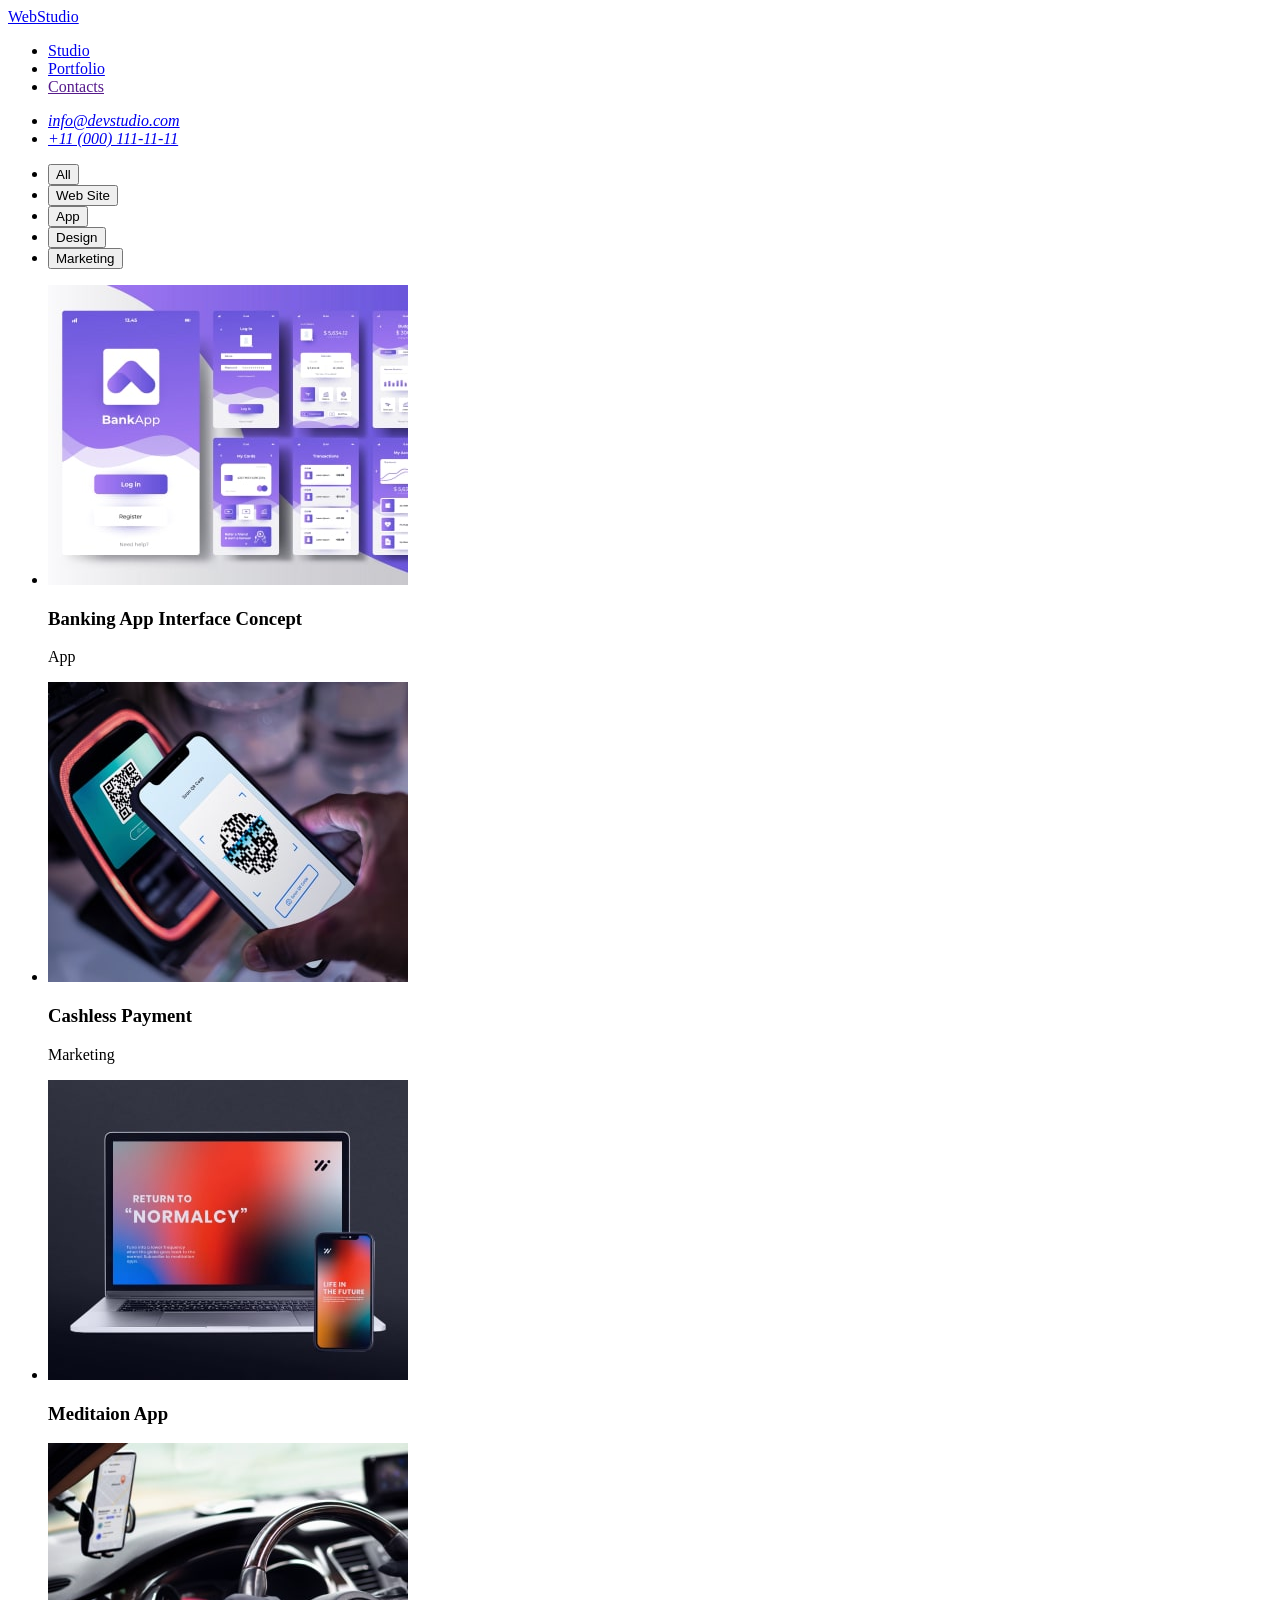
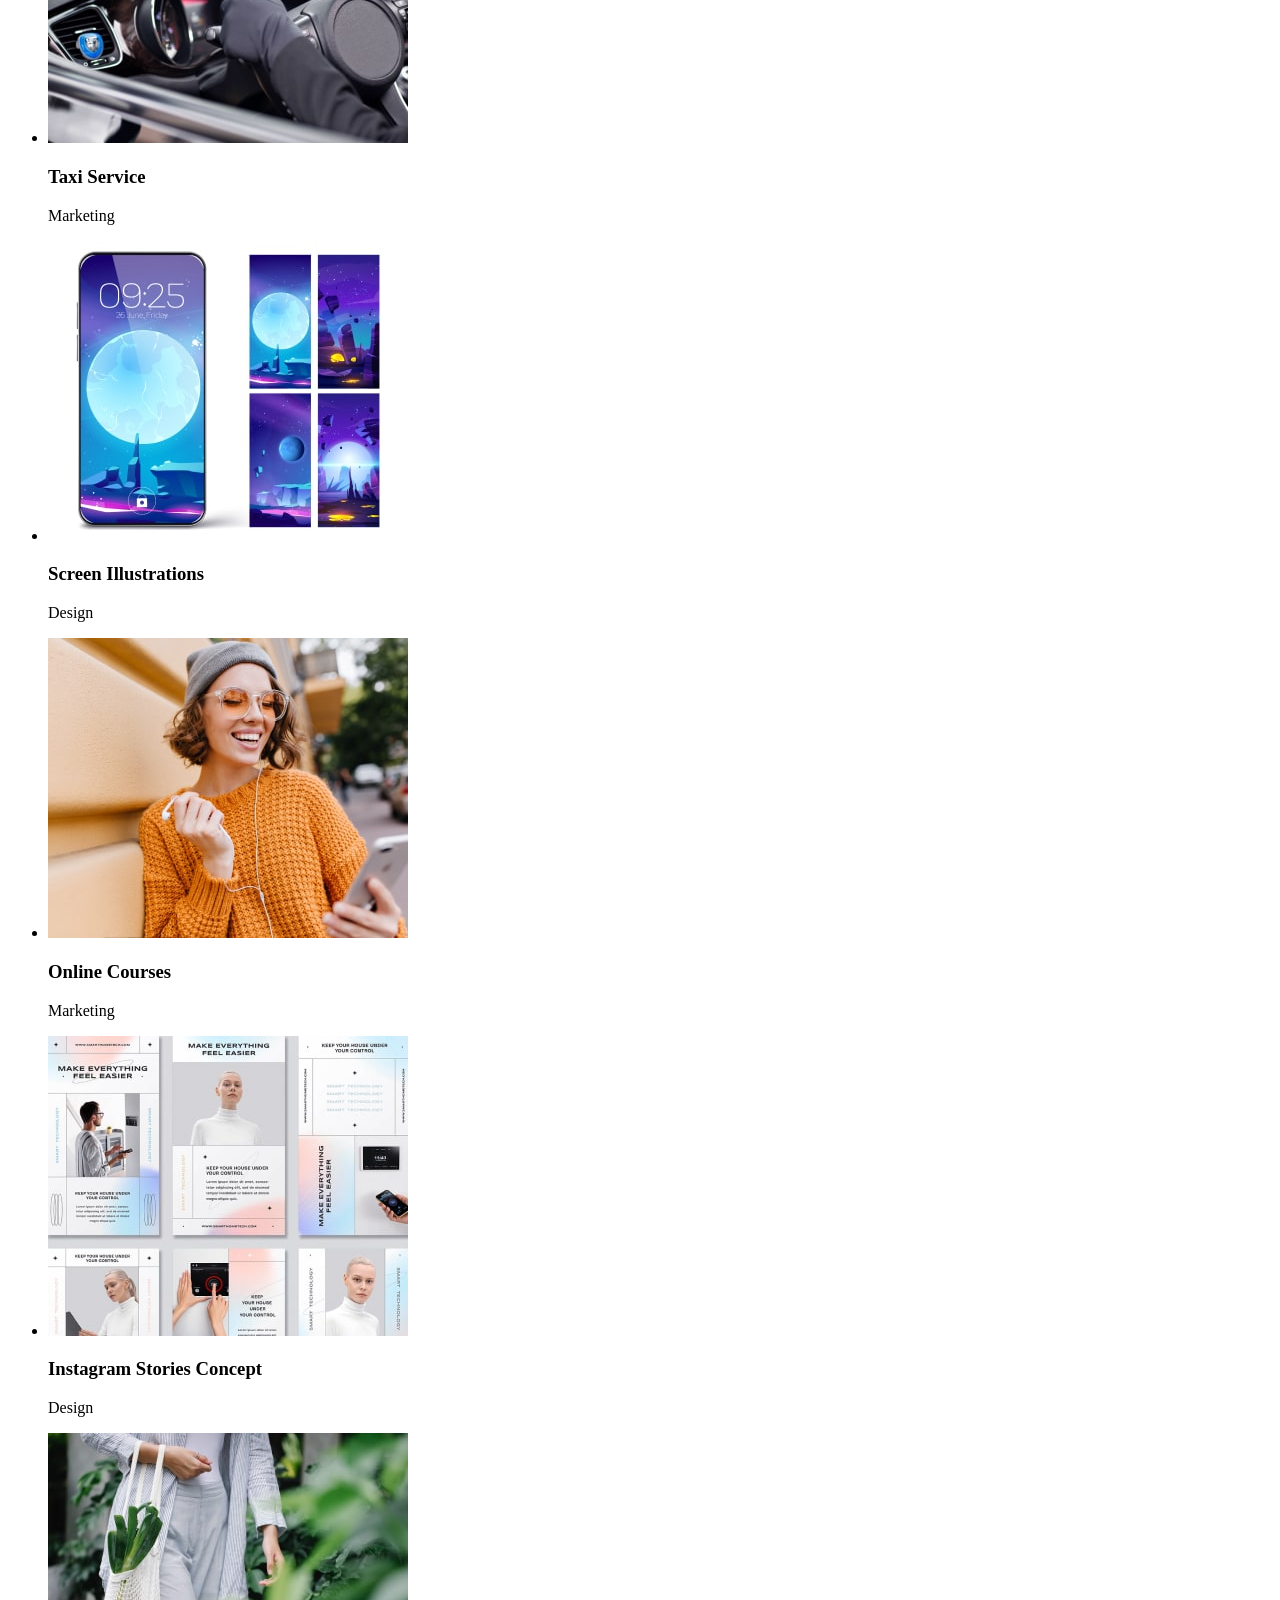
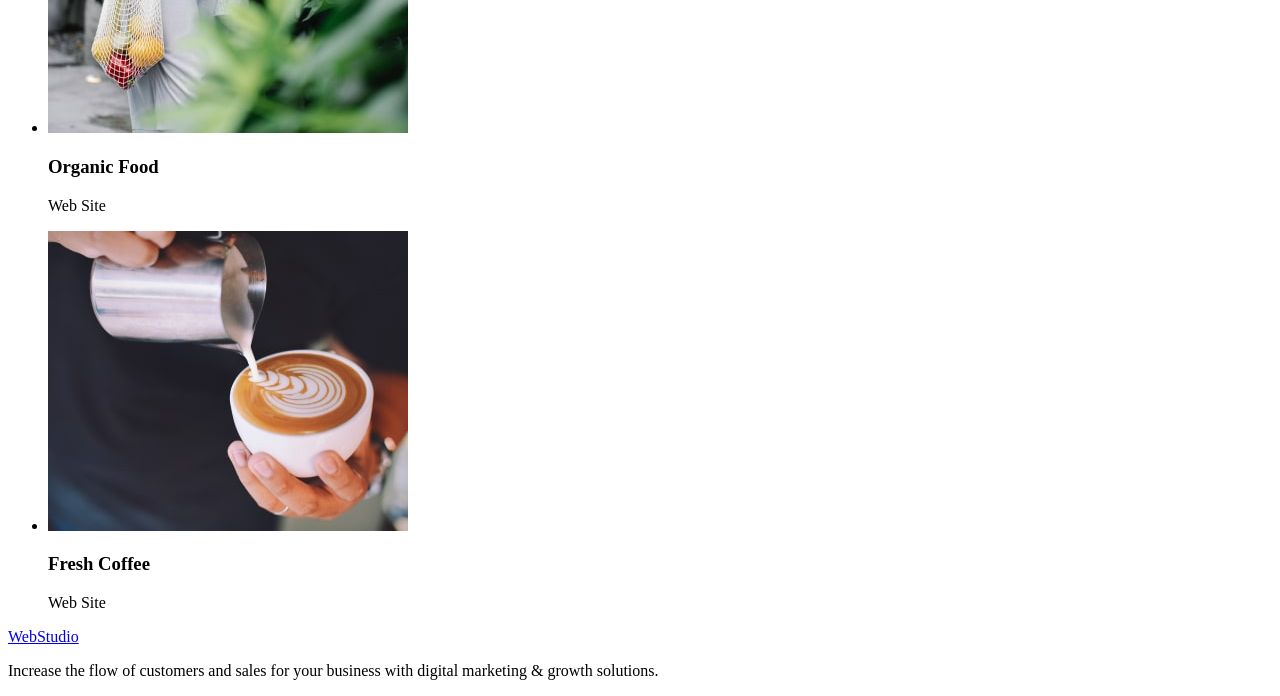
==== portfolio.html @ 50f244b7 "Add Portfolio page" ====
<!DOCTYPE html>
<html lang="en">

<head>
  <meta charset="UTF-8">
  <meta http-equiv="X-UA-Compatible" content="IE=edge">
  <meta name="viewport" content="width=device-width, initial-scale=1.0">
  <title>Portfolio</title>
</head>

<body>
  <header>
    <nav>
      <a href="./index.html">WebStudio</a>
      <ul>
        <li><a href="./index.html" target="_self" rel="noopener noreferrer">Studio</a></li>
        <li><a href="./portfolio.html" target="_self" rel="noopener noreferrer">Portfolio</a></li>
        <li><a href="" target="_self" rel="noopener noreferrer">Contacts</a></li>
      </ul>
    </nav>
    <address>
      <ul>
        <li><a href="mailto:info@devstudio.com">info@devstudio.com</a></li>
        <li><a href="tel:+110001111111">+11 (000) 111-11-11</a></li>
      </ul>
    </address>
  </header>
  <main>
    <section>
      <h1 hidden>Portfolio</h1>
      <ul>
        <li><button type="button">All</button></li>
        <li><button type="button">Web Site</button></li>
        <li><button type="button">App</button></li>
        <li><button type="button">Design</button></li>
        <li><button type="button">Marketing</button></li>
      </ul>
    </section>
    <section>
      <ul>
        <li>
          <img src="./images/Bank_App-min.jpg" alt="Bank_App">
          <h3>Banking App Interface Concept</h3>
          <p>App</p>
        </li>
        <li>
          <img src="./images/QR_code-min.jpg" alt="QR_code">
          <h3>Cashless Payment</h3>
          <p>Marketing</p>
        </li>
        <li>
          <img src="./images/Normalcy-min.jpg" alt="Normalcy">
          <h3>Meditaion App</h3>
          <p></p>
        </li>
        <li>
          <img src="./images/Car-min.jpg" alt="Car">
          <h3>Taxi Service</h3>
          <p>Marketing</p>
        </li>
        <li>
          <img src="./images/img-min.jpg" alt="Illustrations">
          <h3>Screen Illustrations</h3>
          <p>Design</p>
        </li>
        <li>
          <img src="./images/girl_mini.jpg" alt="Girl">
          <h3>Online Courses</h3>
          <p>Marketing</p>
        </li>
        <li>
          <img src="./images/Page-min.jpg" alt="Page">
          <h3>Instagram Stories Concept</h3>
          <p>Design</p>
        </li>
        <li>
          <img src="./images/Frut-min.jpg" alt="Food">
          <h3>Organic Food</h3>
          <p>Web Site</p>
        </li>
        <li>
          <img src="./images/Cof-min.jpg" alt="Coffee">
          <h3>Fresh Coffee</h3>
          <p>Web Site</p>
        </li>
      </ul>
    </section>
  </main>
  <footer>
    <a href="./index.html">WebStudio</a>
    <p>Increase the flow of customers and sales for your business with digital marketing & growth solutions.</p>
  </footer>

</body>

</html>
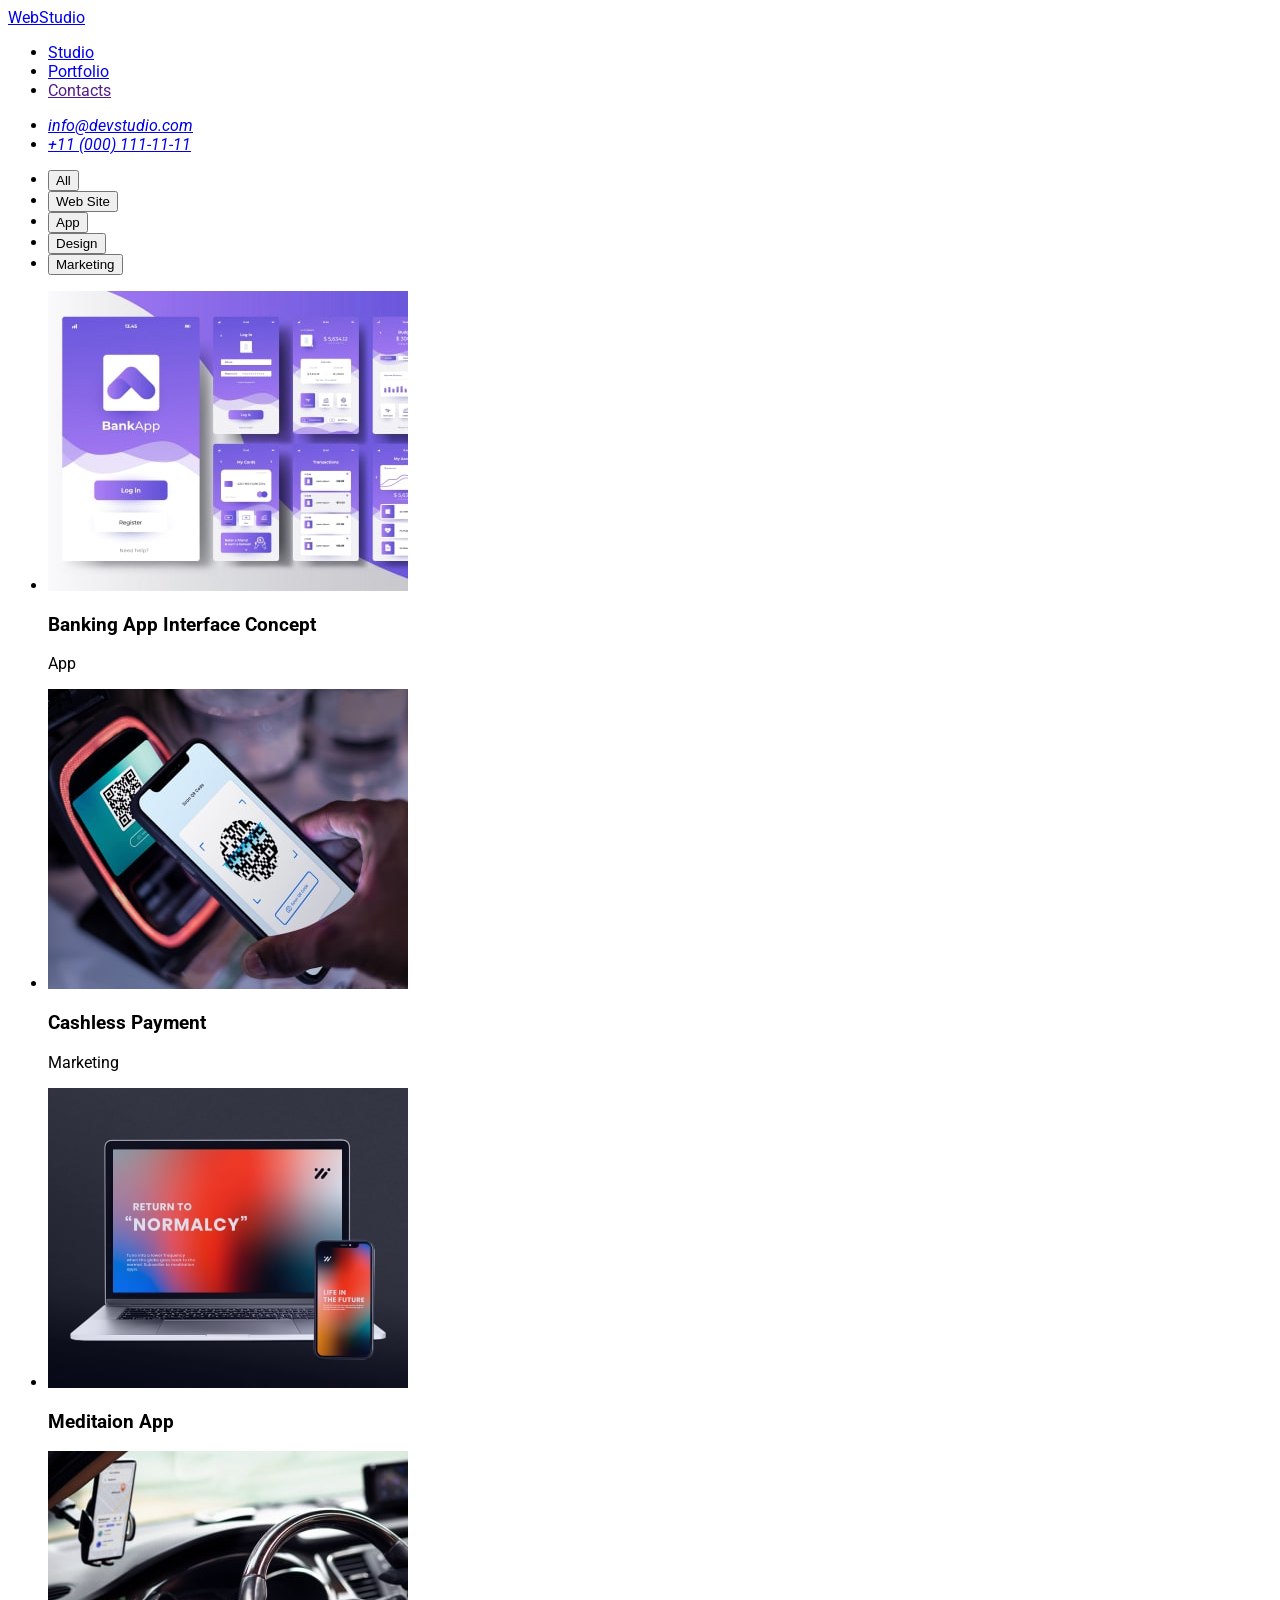
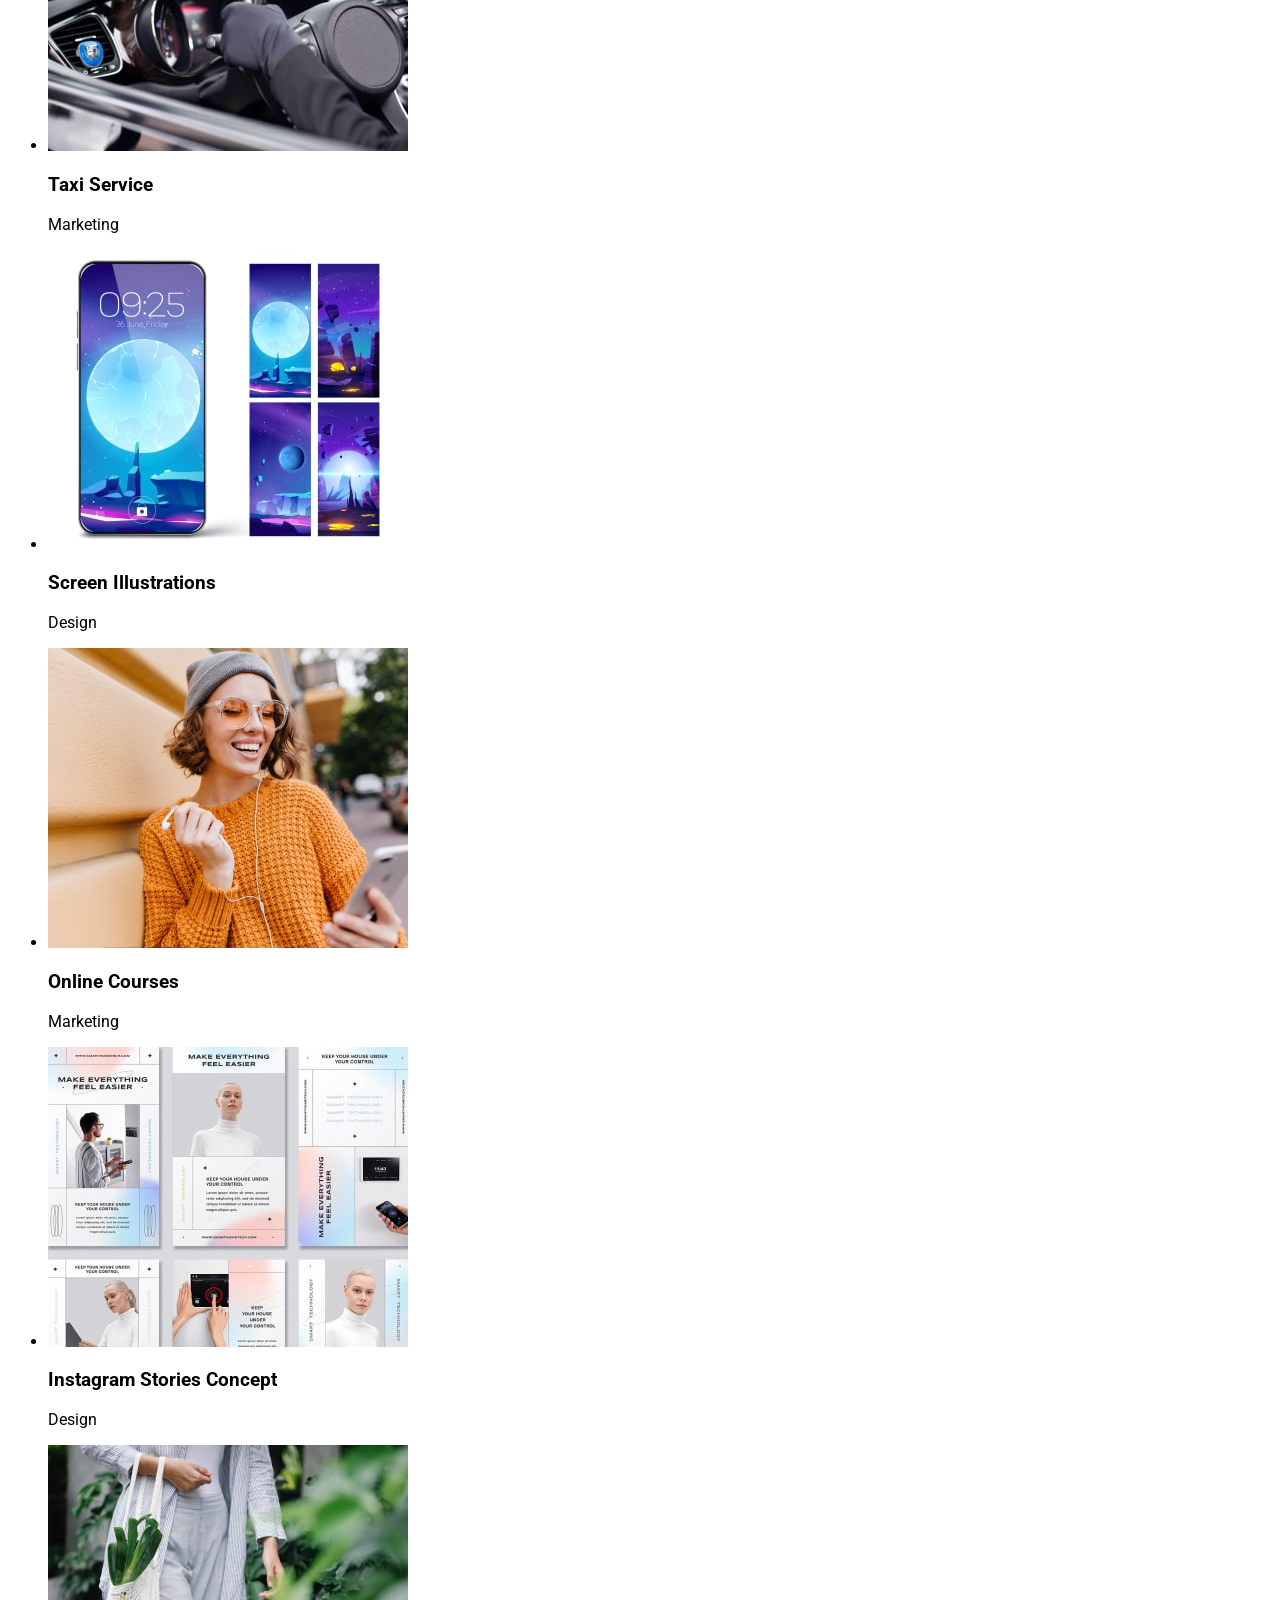
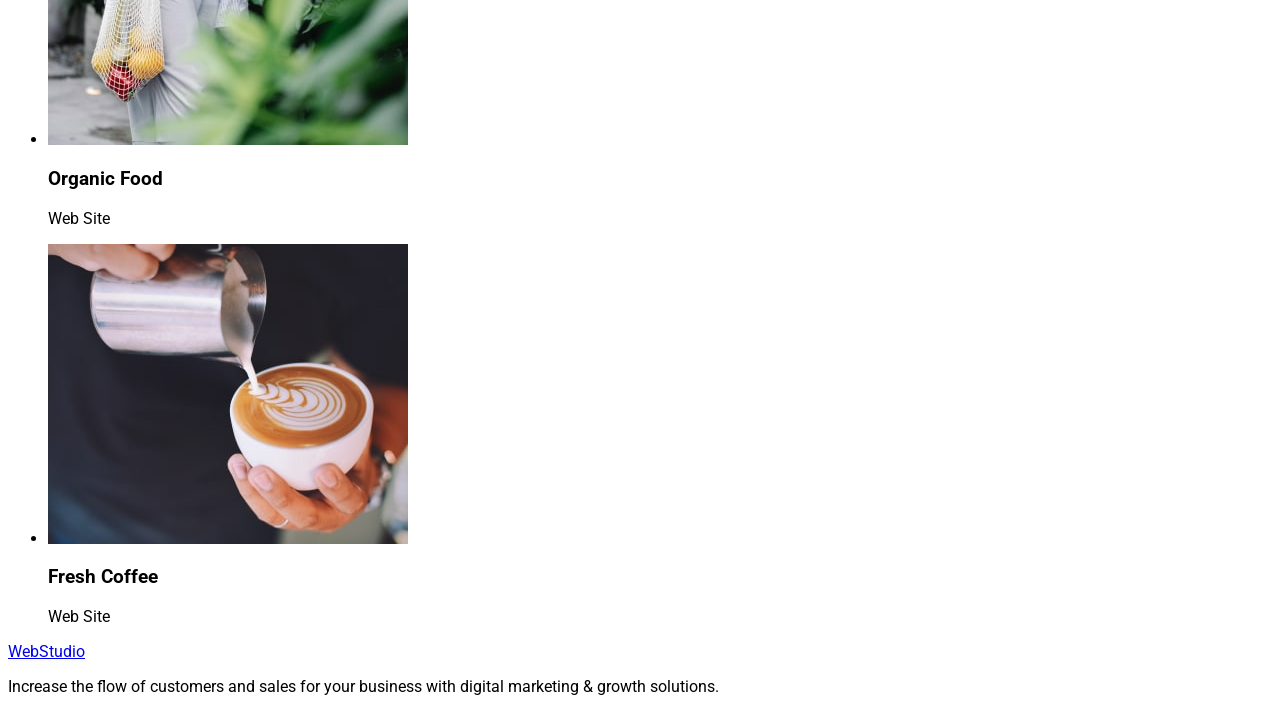
==== commit 7bfa93ea: "Add css for index.html" ====
--- a/portfolio.html
+++ b/portfolio.html
@@ -6,8 +6,12 @@
   <meta http-equiv="X-UA-Compatible" content="IE=edge">
   <meta name="viewport" content="width=device-width, initial-scale=1.0">
   <title>Portfolio</title>
+  <link rel="preconnect" href="https://fonts.googleapis.com">
+  <link rel="preconnect" href="https://fonts.gstatic.com" crossorigin>
+  <link href="https://fonts.googleapis.com/css2?family=Raleway:wght@800&family=Roboto:wght@400;500;700;900&display=swap"
+    rel="stylesheet">
+  <link rel="stylesheet" href="./styles/style.css">
 </head>
-
 <body>
   <header>
     <nav>
@@ -39,47 +43,47 @@
     <section>
       <ul>
         <li>
-          <img src="./images/Bank_App-min.jpg" alt="Bank_App">
+          <img src="./images/Bank_App-min.jpg" alt="Bank_App" width="360">
           <h3>Banking App Interface Concept</h3>
           <p>App</p>
         </li>
         <li>
-          <img src="./images/QR_code-min.jpg" alt="QR_code">
+          <img src="./images/QR_code-min.jpg" alt="QR_code" width="360">
           <h3>Cashless Payment</h3>
           <p>Marketing</p>
         </li>
         <li>
-          <img src="./images/Normalcy-min.jpg" alt="Normalcy">
+          <img src="./images/Normalcy-min.jpg" alt="Normalcy" width="360">
           <h3>Meditaion App</h3>
           <p></p>
         </li>
         <li>
-          <img src="./images/Car-min.jpg" alt="Car">
+          <img src="./images/Car-min.jpg" alt="Car" width="360">
           <h3>Taxi Service</h3>
           <p>Marketing</p>
         </li>
         <li>
-          <img src="./images/img-min.jpg" alt="Illustrations">
+          <img src="./images/img-min.jpg" alt="Illustrations" width="360">
           <h3>Screen Illustrations</h3>
           <p>Design</p>
         </li>
         <li>
-          <img src="./images/girl_mini.jpg" alt="Girl">
+          <img src="./images/girl_mini.jpg" alt="Girl" width="360">
           <h3>Online Courses</h3>
           <p>Marketing</p>
         </li>
         <li>
-          <img src="./images/Page-min.jpg" alt="Page">
+          <img src="./images/Page-min.jpg" alt="Page" width="360">
           <h3>Instagram Stories Concept</h3>
           <p>Design</p>
         </li>
         <li>
-          <img src="./images/Frut-min.jpg" alt="Food">
+          <img src="./images/Frut-min.jpg" alt="Food" width="360">
           <h3>Organic Food</h3>
           <p>Web Site</p>
         </li>
         <li>
-          <img src="./images/Cof-min.jpg" alt="Coffee">
+          <img src="./images/Cof-min.jpg" alt="Coffee" width="360">
           <h3>Fresh Coffee</h3>
           <p>Web Site</p>
         </li>
--- a/styles/style.css
+++ b/styles/style.css
@@ -0,0 +1,206 @@
+body {
+  font-family: 'Roboto', sans-serif;
+}
+
+.link {
+  text-decoration: none;
+}
+
+.list {
+  list-style: none;
+}
+
+/* HEADER */
+
+.header {
+  background: #FFFFFF;
+}
+
+.header-navigation {}
+
+.header-logo {
+  font-family: 'Raleway' sans-serif;
+  font-weight: 800;
+  font-size: 18px;
+  line-height: 1.33;
+  letter-spacing: 0.03em;
+  text-transform: uppercase;
+  color: #2E2F42;
+}
+
+.header-logo-web {
+  color: #4D5AE5;
+}
+
+.header-list {}
+
+.header-item {}
+
+.header-link {
+  font-weight: 500;
+  font-size: 16px;
+  line-height: 1.5;
+  letter-spacing: 0.02em;
+  color: #2E2F42;
+}
+
+.header-link:is(:hover, :focus) {
+  color: #404BBF;
+}
+
+.header-adress {}
+
+.header-mail {
+  font-weight: 400;
+  font-size: 16px;
+  line-height: 1.5;
+  letter-spacing: 0.02em;
+  color: #434455;
+}
+
+.header-mail:is(:hover, :focus) {
+  color: #404BBF;
+}
+
+.header-tel {
+  font-weight: 400;
+  font-size: 16px;
+  line-height: 1.5;
+  letter-spacing: 0.02em;
+  color: #434455;
+}
+
+/* HERO */
+
+.hero {
+  background: #2E2F42;
+}
+
+.hero-title {
+  font-weight: 700;
+  font-size: 56px;
+  line-height: 1.07; 
+  letter-spacing: 0.02em;
+  color: #FFFFFF;
+}
+
+.hero-btn {
+  font-family: 'Roboto';
+  font-style: normal;
+  font-weight: 500;
+  font-size: 16px;
+  line-height: 1.5;
+  letter-spacing: 0.04em;
+  color: #FFFFFF;
+  background: #4D5AE5;
+  box-shadow: 0px 4px 4px rgba(0, 0, 0, 0.15);
+  border-radius: 4px;
+  cursor: pointer;
+}
+
+.hero-btn:is(:hover, :focus){
+  background: #404BBF;
+}
+
+/* principles */
+
+.principles {}
+
+.principles-title {}
+
+.principles-list {}
+
+.principles-item {}
+
+.principles-subtitle {
+  font-weight: 500;
+  font-size: 20px;
+  line-height: 1.2;
+  letter-spacing: 0.02em;
+  color: #2E2F42;
+}
+
+.principles-text {
+  font-size: 16px;
+  line-height: 1.5;
+  letter-spacing: 0.02em;
+  color: #434455;
+}
+
+/* DIRECTION */
+
+.direction {}
+
+.direction-title {
+  font-weight: 700;
+  font-size: 36px;
+  line-height: 1.11;
+  letter-spacing: 0.02em;
+  color: #2E2F42;
+}
+
+.direction-list {}
+
+.direction-item {}
+
+/* TEAM */
+
+.team {
+  background: #F4F4FD;
+}
+
+.team-title {}
+
+.team-list {}
+
+.team-item {
+  font-weight: 700;
+  font-size: 36px;
+  line-height: 1.11;
+  color: #2E2F42;
+}
+
+.team-subtitle {
+  font-weight: 500;
+  font-size: 20px;
+  line-height: 1.2;
+  letter-spacing: 0.02em;
+  color: #2E2F42;
+}
+
+.team-text {
+  font-size: 16px;
+  line-height: 1.5;
+  letter-spacing: 0.02em;
+  color: #434455;
+}
+
+.footer {
+  background: #2E2F42;
+}
+
+.footer-logo {
+  font-family: 'Raleway';
+  font-style: normal;
+  font-weight: 800;
+  font-size: 18px;
+  line-height: 1.16;
+  text-transform: uppercase;
+  color: #4D5AE5;
+}
+
+.footer-logo-studio{
+  font-family: 'Raleway';
+  font-style: normal;
+  font-weight: 800;
+  font-size: 18px;
+  line-height: 1.16;
+  color: #F4F4FD;
+}
+
+.footer-text {
+  font-size: 16px;
+  line-height: 1.5;
+  letter-spacing: 0.02em;
+  color: #E7E9FC;
+}
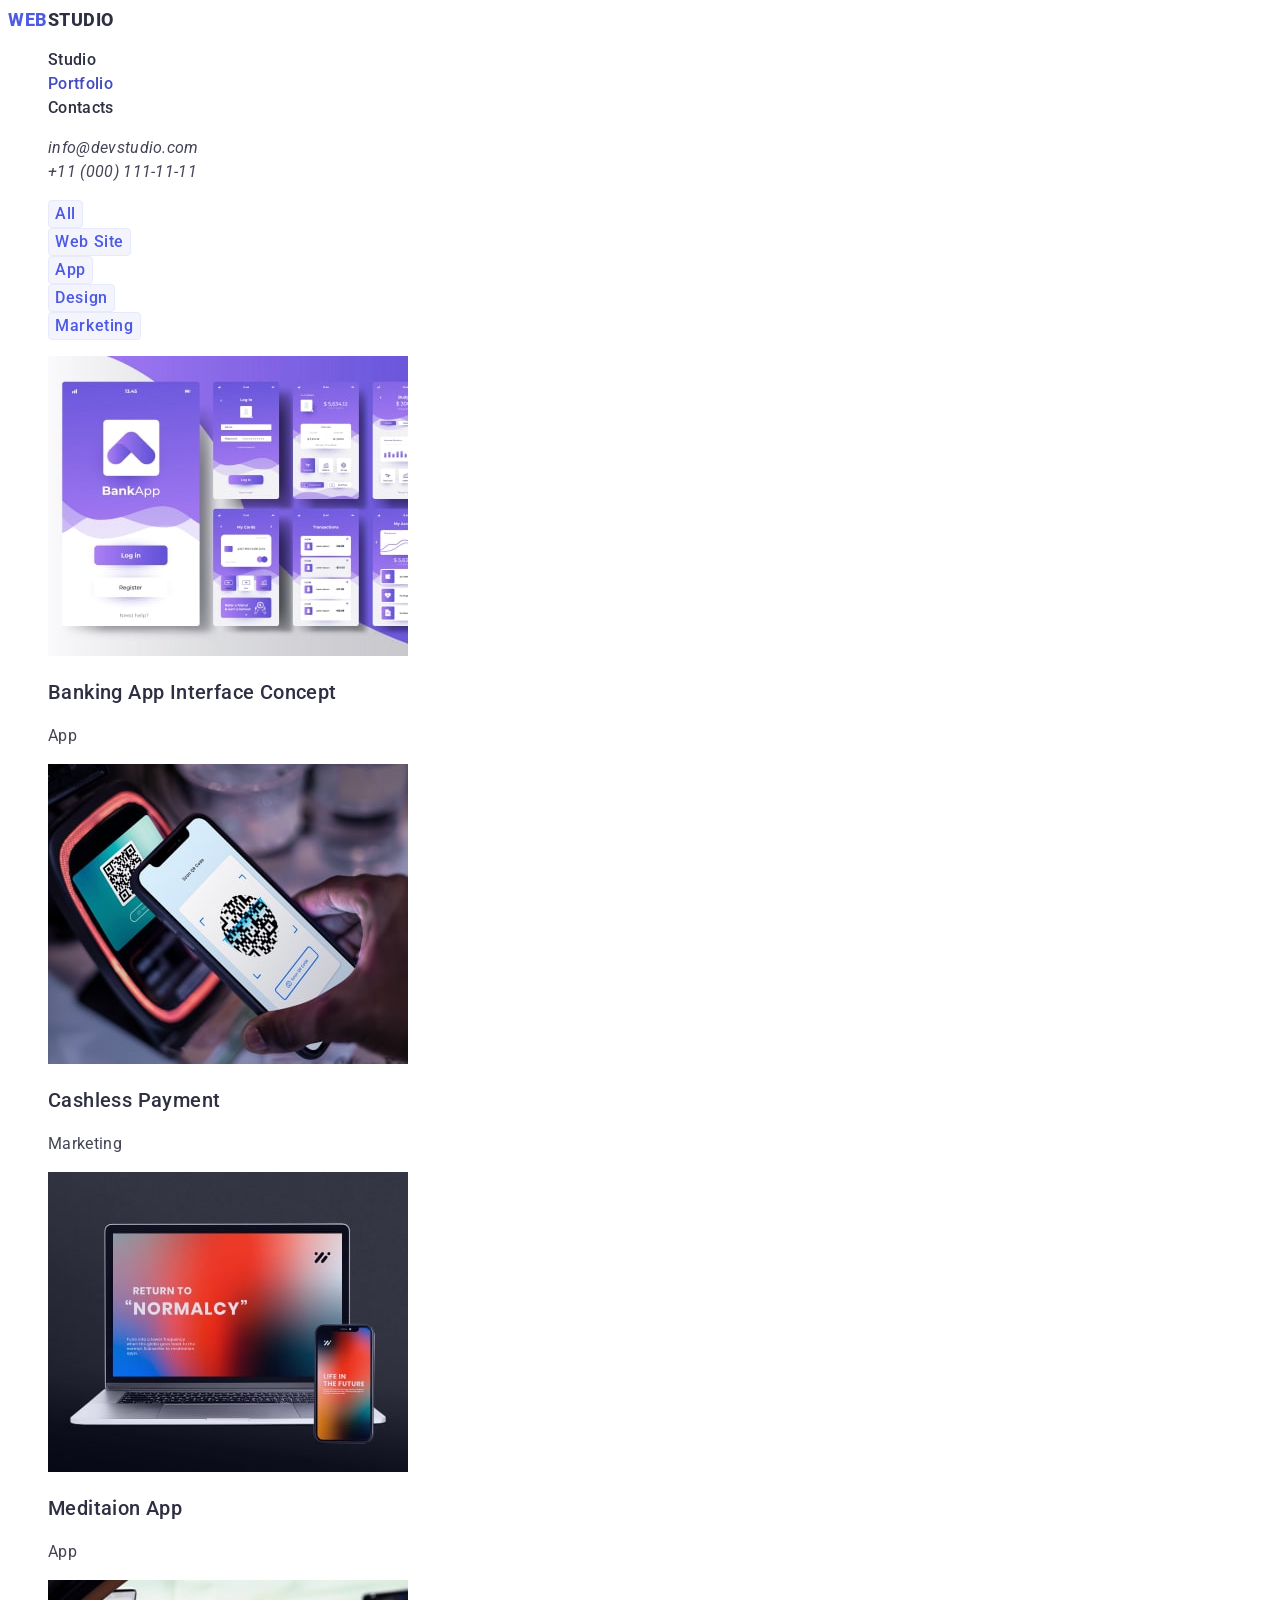
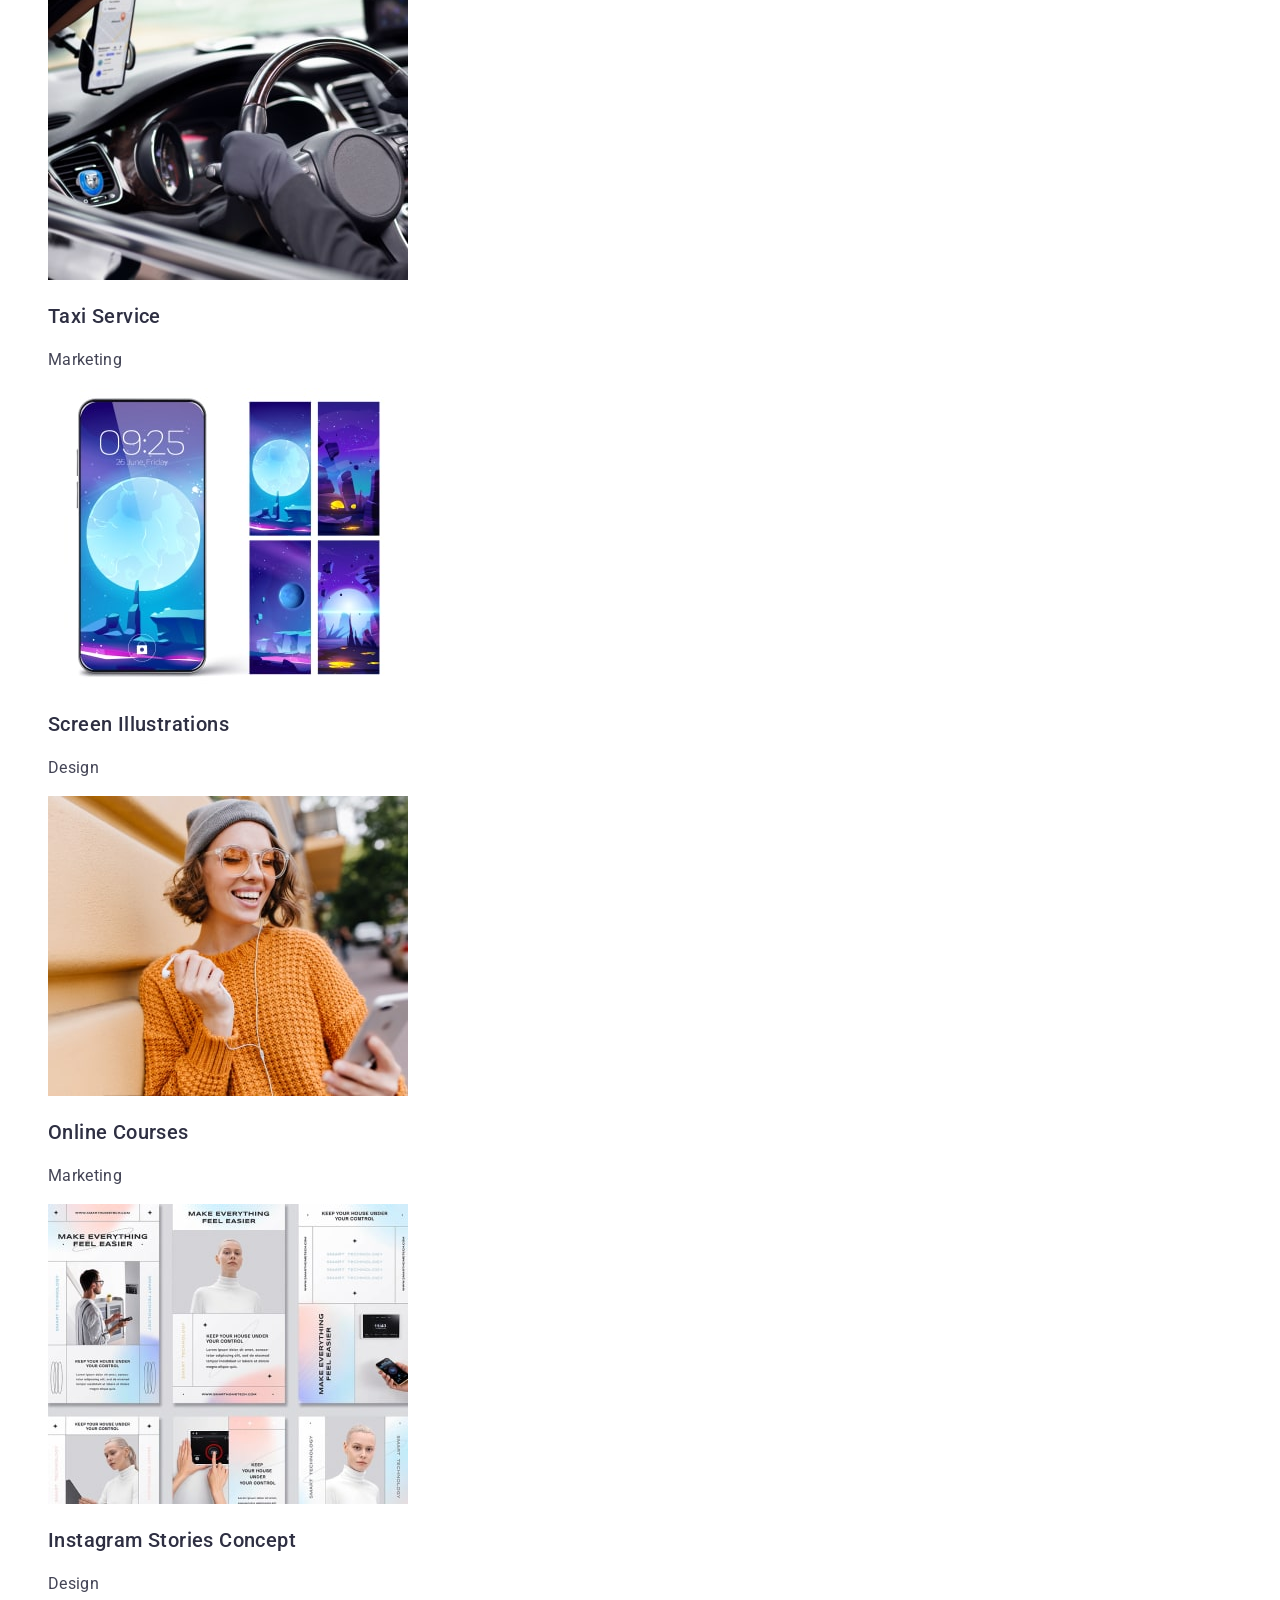
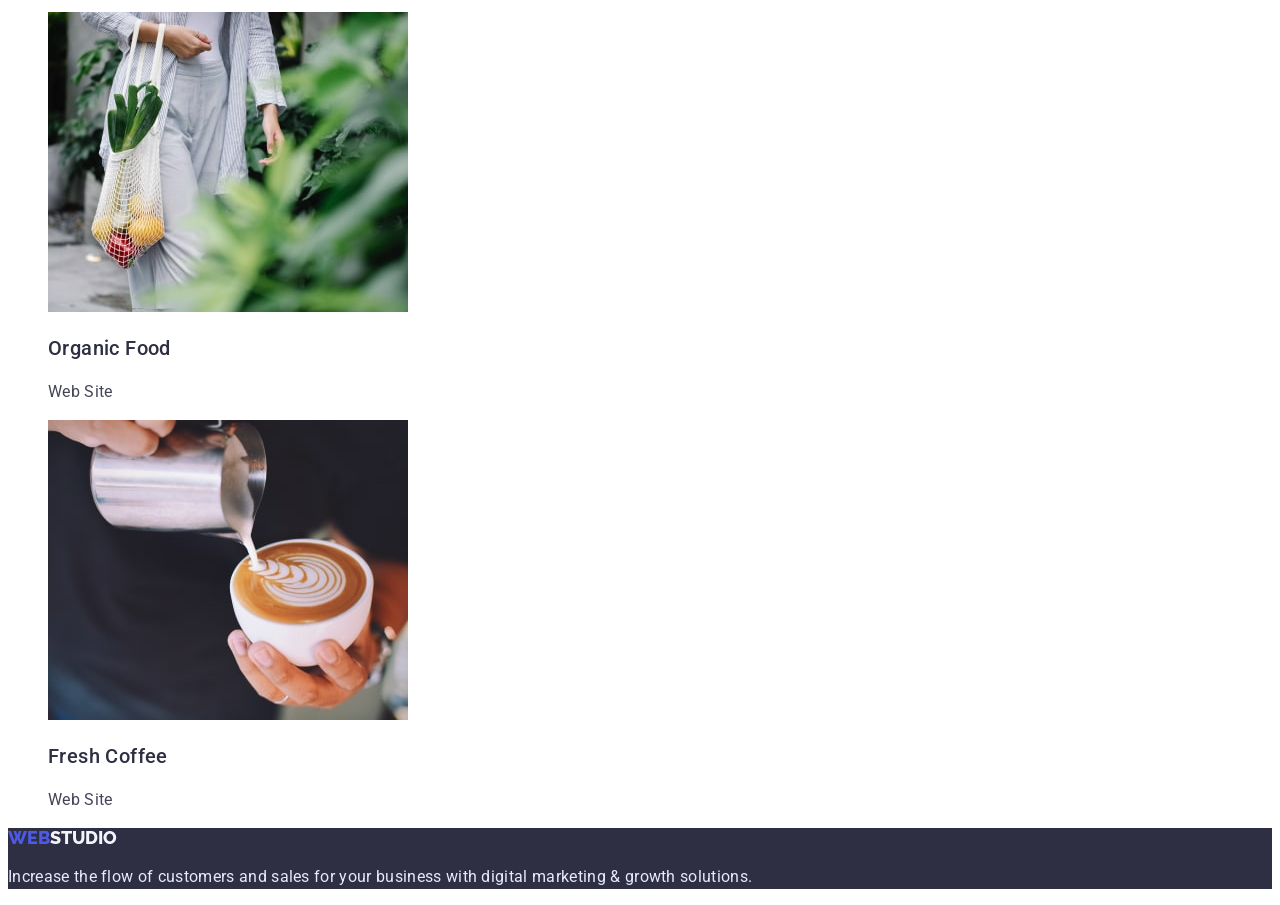
==== commit 5c27be70: "Add css for portfolio.html" ====
--- a/portfolio.html
+++ b/portfolio.html
@@ -13,87 +13,88 @@
   <link rel="stylesheet" href="./styles/style.css">
 </head>
 <body>
-  <header>
-    <nav>
-      <a href="./index.html">WebStudio</a>
-      <ul>
-        <li><a href="./index.html" target="_self" rel="noopener noreferrer">Studio</a></li>
-        <li><a href="./portfolio.html" target="_self" rel="noopener noreferrer">Portfolio</a></li>
-        <li><a href="" target="_self" rel="noopener noreferrer">Contacts</a></li>
+  <header class="header">
+    <nav class="header-navigation">
+      <a class="header-logo link" href="./index.html"><span class="header-logo-web">Web</span>Studio</a>
+      <ul class="header-list list">
+        <li class="header-item"><a class="header-navigation-link link" href="./index.html" target="_self"
+            rel="noopener noreferrer">Studio</a></li>
+        <li class="header-item"><a class="header-navigation-link link current" href="./portfolio.html" target="_self"
+            rel="noopener noreferrer">Portfolio</a></li>
+        <li class="header-item"><a class="header-navigation-link link" href="" target="_self" rel="noopener noreferrer">Contacts</a></li>
       </ul>
     </nav>
-    <address>
-      <ul>
-        <li><a href="mailto:info@devstudio.com">info@devstudio.com</a></li>
-        <li><a href="tel:+110001111111">+11 (000) 111-11-11</a></li>
+    <address class="header-adress">
+      <ul class="header-list list">
+        <li class="header-item"><a class="header-mail link" href="mailto:info@devstudio.com">info@devstudio.com</a></li>
+        <li class="header-item"><a class="header-tel link" href="tel:+110001111111">+11 (000) 111-11-11</a></li>
       </ul>
     </address>
   </header>
   <main>
-    <section>
-      <h1 hidden>Portfolio</h1>
-      <ul>
-        <li><button type="button">All</button></li>
-        <li><button type="button">Web Site</button></li>
-        <li><button type="button">App</button></li>
-        <li><button type="button">Design</button></li>
-        <li><button type="button">Marketing</button></li>
+    <section class="portfolio">
+      <h1 class="portfolio-title visually-hidden">Portfolio</h1>
+      <ul class="portfolio-list">
+        <li class="portfolio-list list"><button class="portfolio-btn" type="button">All</button></li>
+        <li class="portfolio-list list"><button class="portfolio-btn" type="button">Web Site</button></li>
+        <li class="portfolio-list list"><button class="portfolio-btn" type="button">App</button></li>
+        <li class="portfolio-list list"><button class="portfolio-btn" type="button">Design</button></li>
+        <li class="portfolio-list list"><button class="portfolio-btn" type="button">Marketing</button></li>
       </ul>
-    </section>
-    <section>
-      <ul>
-        <li>
+      <ul class="portfolio-list list">
+        <li class="portfolio-item">
           <img src="./images/Bank_App-min.jpg" alt="Bank_App" width="360">
-          <h3>Banking App Interface Concept</h3>
-          <p>App</p>
+          <h3 class="portfolio-sybtitle" >Banking App Interface Concept</h3>
+          <p class="portfolio-text" >App</p>
         </li>
-        <li>
+        <li class="portfolio-item">
           <img src="./images/QR_code-min.jpg" alt="QR_code" width="360">
-          <h3>Cashless Payment</h3>
-          <p>Marketing</p>
+          <h3 class="portfolio-sybtitle" >Cashless Payment</h3>
+          <p class="portfolio-text" >Marketing</p>
         </li>
-        <li>
+        <li class="portfolio-item">
           <img src="./images/Normalcy-min.jpg" alt="Normalcy" width="360">
-          <h3>Meditaion App</h3>
-          <p></p>
+          <h3 class="portfolio-sybtitle" >Meditaion App</h3>
+          <p class="portfolio-text" >App</p>
         </li>
-        <li>
+        <li class="portfolio-item">
           <img src="./images/Car-min.jpg" alt="Car" width="360">
-          <h3>Taxi Service</h3>
-          <p>Marketing</p>
+          <h3 class="portfolio-sybtitle" >Taxi Service</h3>
+          <p class="portfolio-text" >Marketing</p>
         </li>
-        <li>
+        <li class="portfolio-item">
           <img src="./images/img-min.jpg" alt="Illustrations" width="360">
-          <h3>Screen Illustrations</h3>
-          <p>Design</p>
+          <h3 class="portfolio-sybtitle" >Screen Illustrations</h3>
+          <p class="portfolio-text" >Design</p>
         </li>
-        <li>
+        <li class="portfolio-item">
           <img src="./images/girl_mini.jpg" alt="Girl" width="360">
-          <h3>Online Courses</h3>
-          <p>Marketing</p>
+          <h3 class="portfolio-sybtitle" >Online Courses</h3>
+          <p class="portfolio-text" >Marketing</p>
         </li>
-        <li>
+        <li class="portfolio-item"3>
           <img src="./images/Page-min.jpg" alt="Page" width="360">
-          <h3>Instagram Stories Concept</h3>
-          <p>Design</p>
+          <h3 class="portfolio-sybtitle" >Instagram Stories Concept</h3>
+          <p class="portfolio-text" >Design</p>
         </li>
-        <li>
+        <li class="portfolio-item">
           <img src="./images/Frut-min.jpg" alt="Food" width="360">
-          <h3>Organic Food</h3>
-          <p>Web Site</p>
+          <h3 class="portfolio-sybtitle" >Organic Food</h3>
+          <p class="portfolio-text" >Web Site</p>
         </li>
-        <li>
+        <li class="portfolio-item">
           <img src="./images/Cof-min.jpg" alt="Coffee" width="360">
-          <h3>Fresh Coffee</h3>
-          <p>Web Site</p>
+          <h3 class="portfolio-sybtitle" >Fresh Coffee</h3>
+          <p class="portfolio-text" >Web Site</p>
         </li>
       </ul>
     </section>
   </main>
-  <footer>
-    <a href="./index.html">WebStudio</a>
-    <p>Increase the flow of customers and sales for your business with digital marketing & growth solutions.</p>
-  </footer>
+  <footer class="footer">
+  <a class="footer-logo link" href="./index.html">Web<span class="footer-logo-studio">Studio</span></a>
+  <p class="footer-text">Increase the flow of customers and sales for your business with digital marketing & growth
+    solutions.</p>
+</footer>
 
 </body>
 
--- a/styles/style.css
+++ b/styles/style.css
@@ -36,15 +36,17 @@
 
 .header-item {}
 
-.header-link {
-  font-weight: 500;
-  font-size: 16px;
-  line-height: 1.5;
-  letter-spacing: 0.02em;
-  color: #2E2F42;
-}
-
-.header-link:is(:hover, :focus) {
+.header-navigation-link {
+  font-weight: 500;
+  font-size: 16px;
+  line-height: 1.5;
+  letter-spacing: 0.02em;
+  color: #2E2F42;
+}
+
+.header-navigation-link:hover,
+.header-navigation-link:focus,
+.header-navigation-link.current {
   color: #404BBF;
 }
 
@@ -85,7 +87,7 @@
 }
 
 .hero-btn {
-  font-family: 'Roboto';
+  font-family: inherit;
   font-style: normal;
   font-weight: 500;
   font-size: 16px;
@@ -108,6 +110,19 @@
 
 .principles-title {}
 
+.visually-hidden {
+  position: absolute;
+  white-space: nowrap;
+  width: 1px;
+  height: 1px;
+  overflow: hidden;
+  border: 0;
+  padding: 0;
+  clip: rect(0 0 0 0);
+  clip-path: inset(50%);
+  margin: -1px;
+}
+
 .principles-list {}
 
 .principles-item {}
@@ -203,4 +218,60 @@
   line-height: 1.5;
   letter-spacing: 0.02em;
   color: #E7E9FC;
+}
+
+/* ------------------- PORTFOLIO PAGE ---------------- */
+
+/* PORTFOLIO */
+
+.portfolio {}
+
+.portfolio-title {}
+
+.portfolio-list {}
+
+.portfolio-btn {
+  font-family: inherit;
+  font-style: normal;
+  font-weight: 500;
+  font-size: 16px;
+  line-height: 1.5;
+  text-align: center;
+  letter-spacing: 0.04em;
+  color: #4D5AE5;
+  background: #F4F4FD;
+  border: 1px solid #E7E9FC;
+  border-radius: 4px;
+  cursor: pointer;
+}
+
+.portfolio-btn:hover,
+.portfolio-btn:focus{
+color: #FFFFFF;
+background: #404BBF;
+box-shadow: 0px 3px 1px rgba(0, 0, 0, 0.1),
+0px 2px 1px rgba(0, 0, 0, 0.08),
+0px 2px 2px rgba(0, 0, 0, 0.12);
+border-radius: 4px;
+
+}
+
+.portfolio-item {
+  background: #FFFFFF;
+}
+
+.portfolio-sybtitle {
+  font-weight: 500;
+  font-size: 20px;
+  line-height: 1.2;
+  letter-spacing: 0.02em;
+  color: #2E2F42;
+}
+
+.portfolio-text {
+  font-weight: 400;
+  font-size: 16px;
+  line-height: 1.5;
+  letter-spacing: 0.02em;
+  color: #434455;
 }
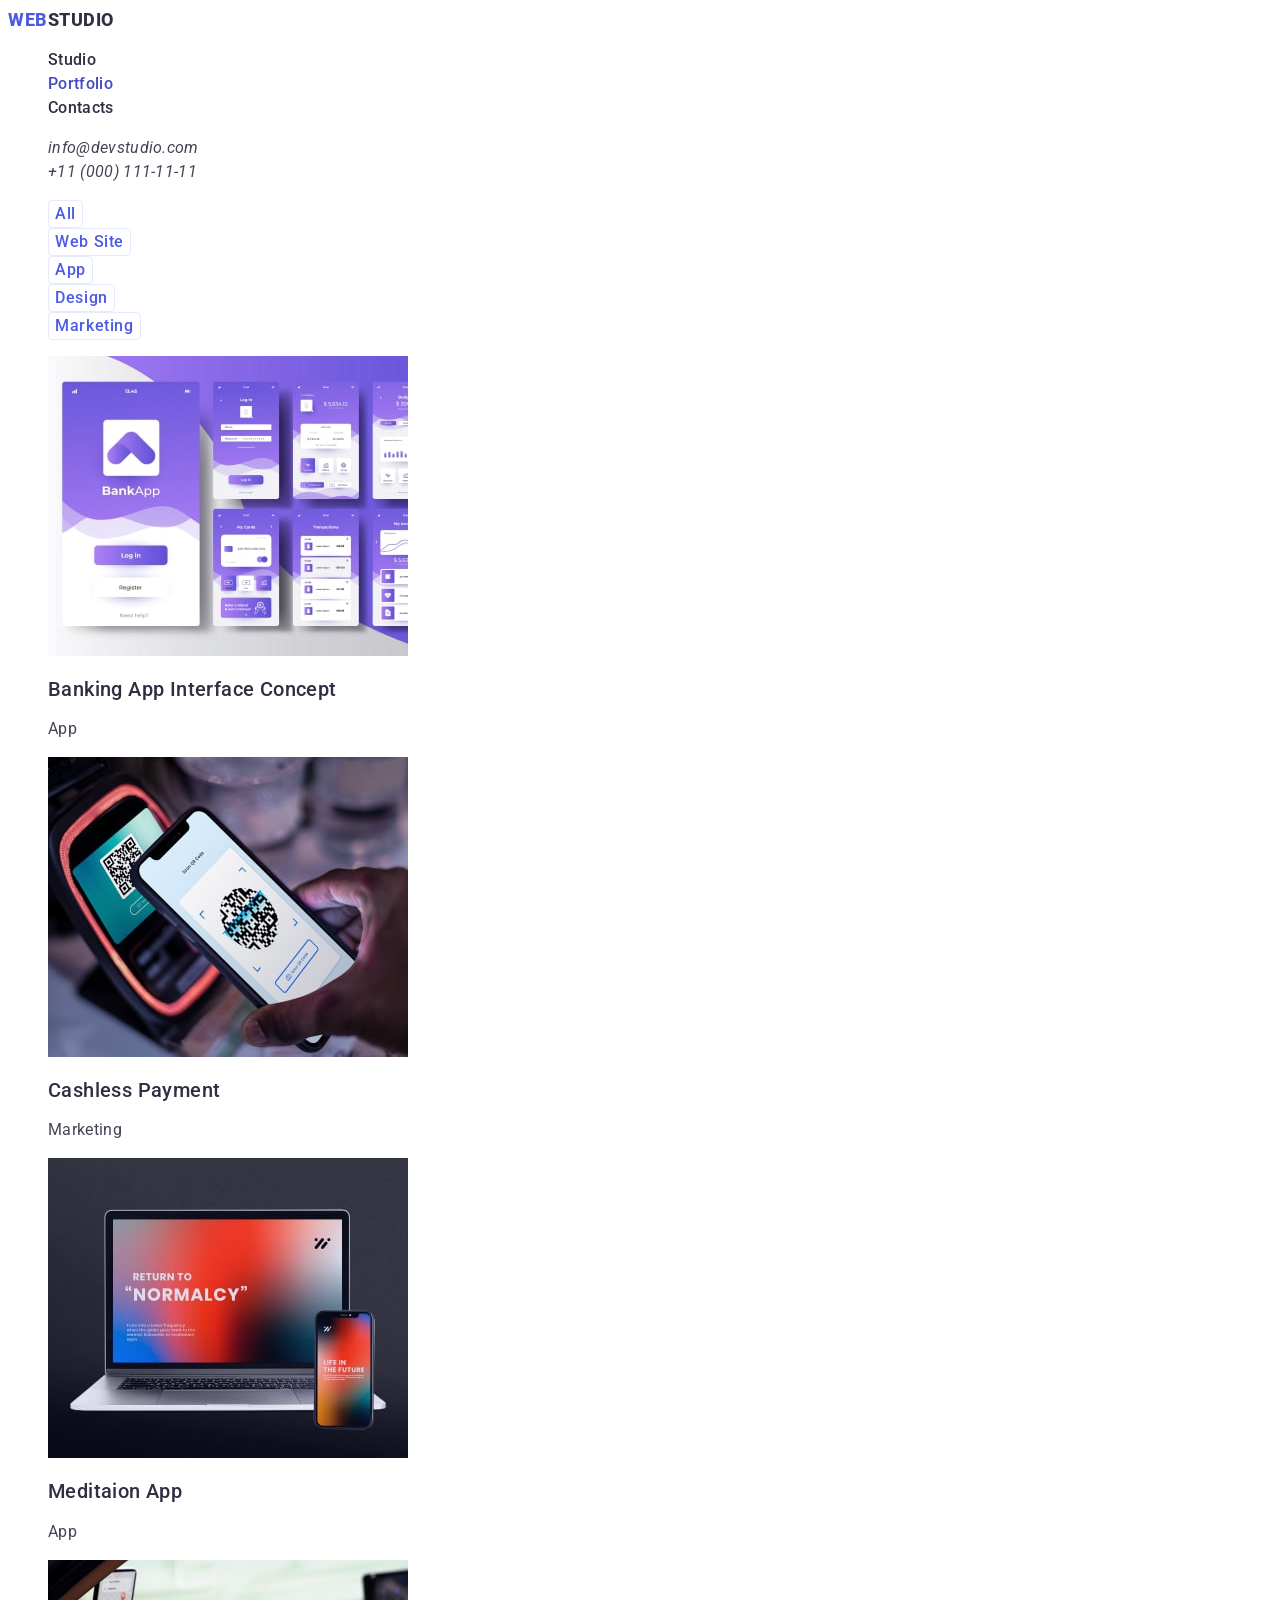
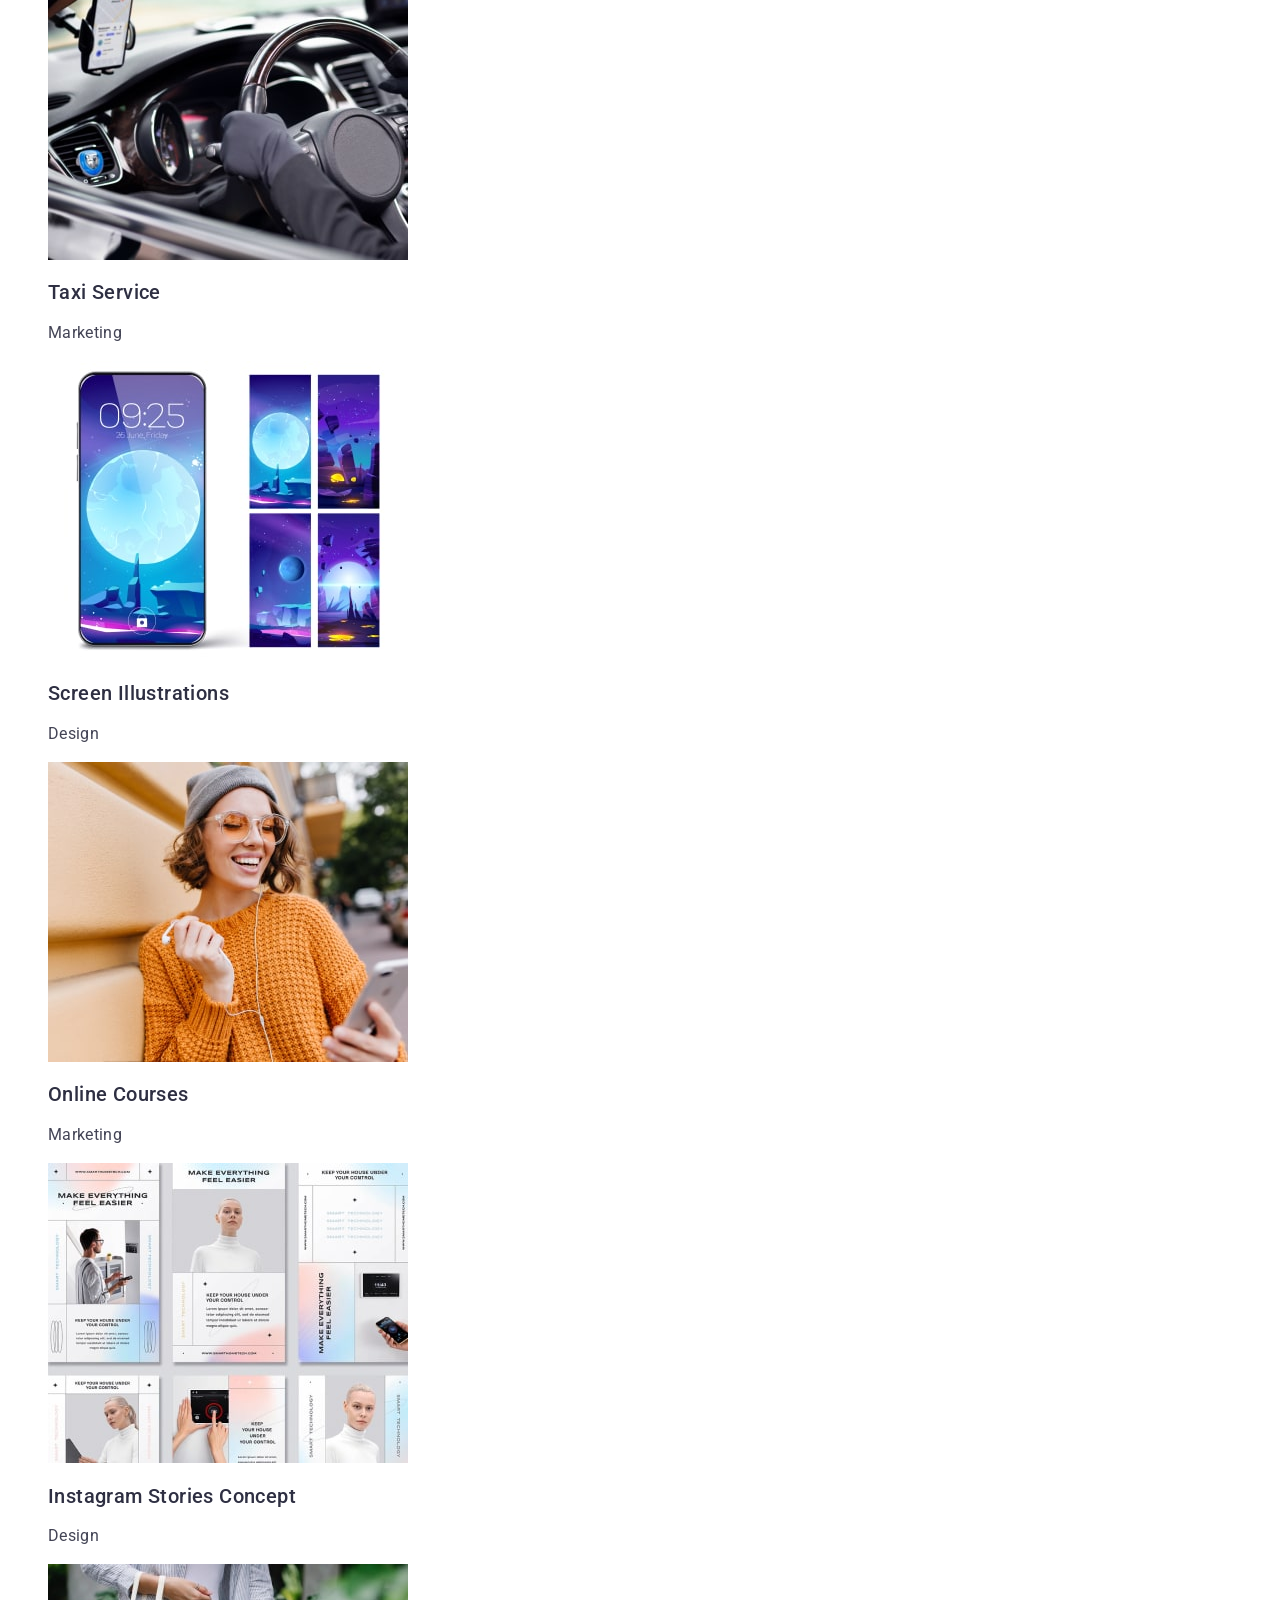
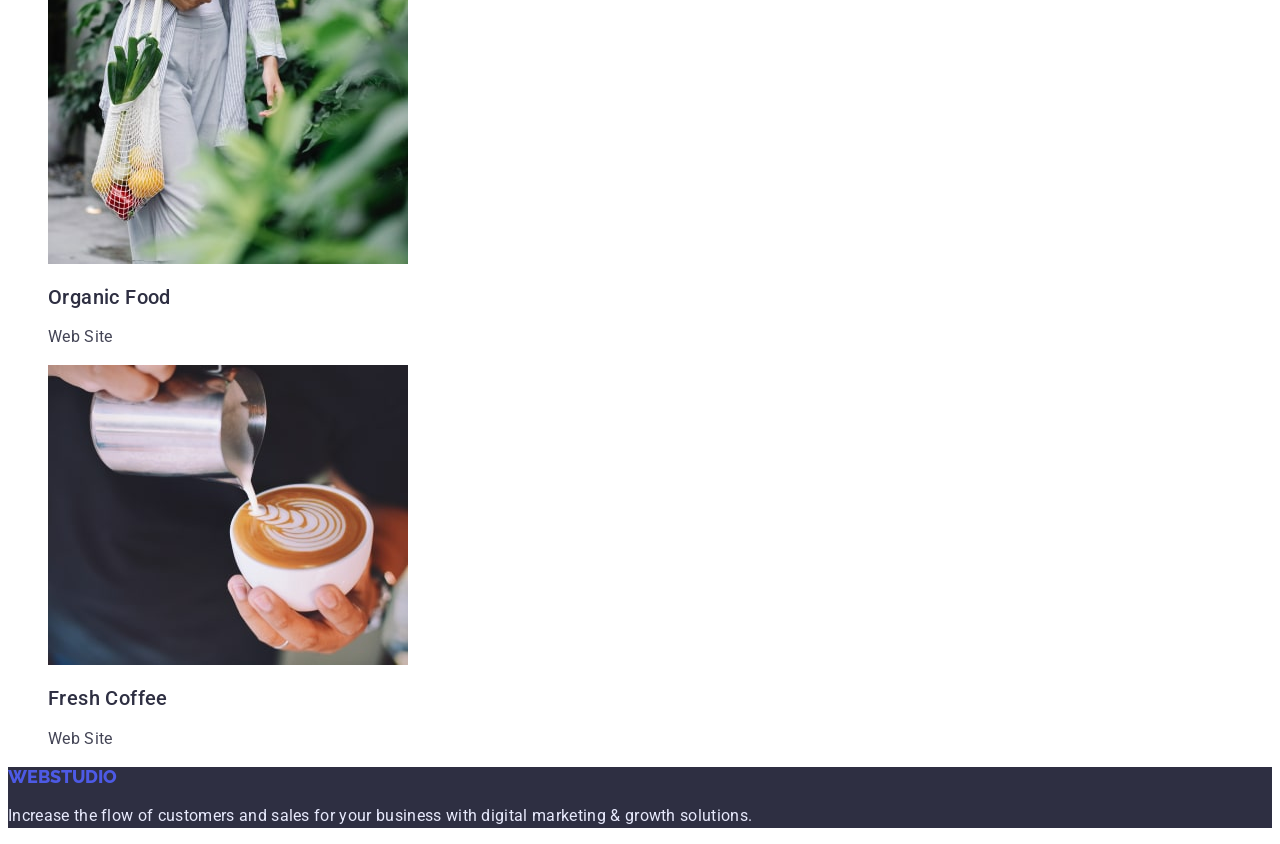
==== commit 0e67d075: "Add root-color and <a> on portfolio item" ====
--- a/portfolio.html
+++ b/portfolio.html
@@ -43,49 +43,67 @@
       </ul>
       <ul class="portfolio-list list">
         <li class="portfolio-item">
+          <a class="portfolio-link link" href="">
           <img src="./images/Bank_App-min.jpg" alt="Bank_App" width="360">
-          <h3 class="portfolio-sybtitle" >Banking App Interface Concept</h3>
+          <h2 class="portfolio-sybtitle" >Banking App Interface Concept</h2>
           <p class="portfolio-text" >App</p>
+          </a>
         </li>
         <li class="portfolio-item">
-          <img src="./images/QR_code-min.jpg" alt="QR_code" width="360">
-          <h3 class="portfolio-sybtitle" >Cashless Payment</h3>
-          <p class="portfolio-text" >Marketing</p>
+          <a class="portfolio-link link" href="">
+            <img src="./images/QR_code-min.jpg" alt="QR_code" width="360">
+            <h2 class="portfolio-sybtitle" >Cashless Payment</h2>
+            <p class="portfolio-text" >Marketing</p>
+          </a>
         </li>
         <li class="portfolio-item">
-          <img src="./images/Normalcy-min.jpg" alt="Normalcy" width="360">
-          <h3 class="portfolio-sybtitle" >Meditaion App</h3>
-          <p class="portfolio-text" >App</p>
+          <a class="portfolio-link link" href="">
+            <img src="./images/Normalcy-min.jpg" alt="Normalcy" width="360">
+            <h2 class="portfolio-sybtitle" >Meditaion App</h2>
+            <p class="portfolio-text" >App</p>
+          </a>
         </li>
         <li class="portfolio-item">
-          <img src="./images/Car-min.jpg" alt="Car" width="360">
-          <h3 class="portfolio-sybtitle" >Taxi Service</h3>
-          <p class="portfolio-text" >Marketing</p>
+          <a class="portfolio-link link" href="">
+            <img src="./images/Car-min.jpg" alt="Car" width="360">
+            <h2 class="portfolio-sybtitle" >Taxi Service</h2>
+            <p class="portfolio-text" >Marketing</p>
+          </a>
         </li>
         <li class="portfolio-item">
-          <img src="./images/img-min.jpg" alt="Illustrations" width="360">
-          <h3 class="portfolio-sybtitle" >Screen Illustrations</h3>
-          <p class="portfolio-text" >Design</p>
+          <a class="portfolio-link link" href="">
+            <img src="./images/img-min.jpg" alt="Illustrations" width="360">
+            <h2 class="portfolio-sybtitle" >Screen Illustrations</h2>
+            <p class="portfolio-text" >Design</p>
+          </a>
         </li>
         <li class="portfolio-item">
-          <img src="./images/girl_mini.jpg" alt="Girl" width="360">
-          <h3 class="portfolio-sybtitle" >Online Courses</h3>
-          <p class="portfolio-text" >Marketing</p>
-        </li>
-        <li class="portfolio-item"3>
-          <img src="./images/Page-min.jpg" alt="Page" width="360">
-          <h3 class="portfolio-sybtitle" >Instagram Stories Concept</h3>
-          <p class="portfolio-text" >Design</p>
+          <a class="portfolio-link link" href="">
+            <img src="./images/girl_mini.jpg" alt="Girl" width="360">
+            <h2 class="portfolio-sybtitle" >Online Courses</h2>
+            <p class="portfolio-text" >Marketing</p>
+          </a>
         </li>
         <li class="portfolio-item">
-          <img src="./images/Frut-min.jpg" alt="Food" width="360">
-          <h3 class="portfolio-sybtitle" >Organic Food</h3>
-          <p class="portfolio-text" >Web Site</p>
+          <a class="portfolio-link link" href="">
+            <img src="./images/Page-min.jpg" alt="Page" width="360">
+            <h2 class="portfolio-sybtitle" >Instagram Stories Concept</h2>
+            <p class="portfolio-text" >Design</p>
+          </a>
         </li>
         <li class="portfolio-item">
-          <img src="./images/Cof-min.jpg" alt="Coffee" width="360">
-          <h3 class="portfolio-sybtitle" >Fresh Coffee</h3>
-          <p class="portfolio-text" >Web Site</p>
+          <a class="portfolio-link link" href="">
+            <img src="./images/Frut-min.jpg" alt="Food" width="360">
+            <h2 class="portfolio-sybtitle" >Organic Food</h2>
+            <p class="portfolio-text" >Web Site</p>
+          </a>
+        </li>
+        <li class="portfolio-item">
+          <a class="portfolio-link link" href="">
+            <img src="./images/Cof-min.jpg" alt="Coffee" width="360">
+            <h2 class="portfolio-sybtitle" >Fresh Coffee</h2>
+            <p class="portfolio-text" >Web Site</p>
+          </a>
         </li>
       </ul>
     </section>
--- a/styles/style.css
+++ b/styles/style.css
@@ -1,3 +1,16 @@
+:root {
+  --brand-color:#4D5AE5;
+  --hover-color:#404BBF;
+  --dark-color:#2E2F42;
+  --success-color:#31D0AA;
+  --text-color:#434455;
+  --subtitle-color:#8E8F99;
+  --accent-color:#E7E9FC;
+  --light-color:#F4F4FD;
+  --modal-overlay-color:#2E2F4266;
+  --hero-background:#2E2F42B2;
+}
+
 body {
   font-family: 'Roboto', sans-serif;
 }
@@ -25,11 +38,11 @@
   line-height: 1.33;
   letter-spacing: 0.03em;
   text-transform: uppercase;
-  color: #2E2F42;
+  color: var(--dark-color);
 }
 
 .header-logo-web {
-  color: #4D5AE5;
+  color: var(--brand-color);
 }
 
 .header-list {}
@@ -41,13 +54,13 @@
   font-size: 16px;
   line-height: 1.5;
   letter-spacing: 0.02em;
-  color: #2E2F42;
+  color: var(--dark-color);
 }
 
 .header-navigation-link:hover,
 .header-navigation-link:focus,
 .header-navigation-link.current {
-  color: #404BBF;
+  color: var(--hover-color);
 }
 
 .header-adress {}
@@ -57,11 +70,11 @@
   font-size: 16px;
   line-height: 1.5;
   letter-spacing: 0.02em;
-  color: #434455;
+  color: var(--text-color);
 }
 
 .header-mail:is(:hover, :focus) {
-  color: #404BBF;
+  color: var(--hover-color);
 }
 
 .header-tel {
@@ -69,13 +82,13 @@
   font-size: 16px;
   line-height: 1.5;
   letter-spacing: 0.02em;
-  color: #434455;
+  color: var(--text-color);
 }
 
 /* HERO */
 
 .hero {
-  background: #2E2F42;
+  background: var(--dark-color);
 }
 
 .hero-title {
@@ -94,14 +107,14 @@
   line-height: 1.5;
   letter-spacing: 0.04em;
   color: #FFFFFF;
-  background: #4D5AE5;
+  background: var(--brand-color);
   box-shadow: 0px 4px 4px rgba(0, 0, 0, 0.15);
   border-radius: 4px;
   cursor: pointer;
 }
 
 .hero-btn:is(:hover, :focus){
-  background: #404BBF;
+  background: var(--hover-color);
 }
 
 /* principles */
@@ -132,14 +145,14 @@
   font-size: 20px;
   line-height: 1.2;
   letter-spacing: 0.02em;
-  color: #2E2F42;
+  color: var(--dark-color);
 }
 
 .principles-text {
   font-size: 16px;
   line-height: 1.5;
   letter-spacing: 0.02em;
-  color: #434455;
+  color: var(--text-color);
 }
 
 /* DIRECTION */
@@ -151,7 +164,7 @@
   font-size: 36px;
   line-height: 1.11;
   letter-spacing: 0.02em;
-  color: #2E2F42;
+  color: var(--dark-color);
 }
 
 .direction-list {}
@@ -161,7 +174,7 @@
 /* TEAM */
 
 .team {
-  background: #F4F4FD;
+  background: var( --light-colo);
 }
 
 .team-title {}
@@ -172,7 +185,7 @@
   font-weight: 700;
   font-size: 36px;
   line-height: 1.11;
-  color: #2E2F42;
+  color: var(--dark-color);
 }
 
 .team-subtitle {
@@ -180,18 +193,18 @@
   font-size: 20px;
   line-height: 1.2;
   letter-spacing: 0.02em;
-  color: #2E2F42;
+  color: var(--dark-color);
 }
 
 .team-text {
   font-size: 16px;
   line-height: 1.5;
   letter-spacing: 0.02em;
-  color: #434455;
+  color: var(--text-color);
 }
 
 .footer {
-  background: #2E2F42;
+  background: var(--dark-color);
 }
 
 .footer-logo {
@@ -201,7 +214,7 @@
   font-size: 18px;
   line-height: 1.16;
   text-transform: uppercase;
-  color: #4D5AE5;
+  color: var(--brand-color);
 }
 
 .footer-logo-studio{
@@ -210,14 +223,14 @@
   font-weight: 800;
   font-size: 18px;
   line-height: 1.16;
-  color: #F4F4FD;
+  color: var( --light-colo);
 }
 
 .footer-text {
   font-size: 16px;
   line-height: 1.5;
   letter-spacing: 0.02em;
-  color: #E7E9FC;
+  color: var( --accent-color);
 }
 
 /* ------------------- PORTFOLIO PAGE ---------------- */
@@ -238,9 +251,9 @@
   line-height: 1.5;
   text-align: center;
   letter-spacing: 0.04em;
-  color: #4D5AE5;
-  background: #F4F4FD;
-  border: 1px solid #E7E9FC;
+  color: var(--brand-color);
+  background: var( --light-colo);
+  border: 1px solid var( --accent-color);
   border-radius: 4px;
   cursor: pointer;
 }
@@ -248,7 +261,7 @@
 .portfolio-btn:hover,
 .portfolio-btn:focus{
 color: #FFFFFF;
-background: #404BBF;
+background: var(--hover-color);
 box-shadow: 0px 3px 1px rgba(0, 0, 0, 0.1),
 0px 2px 1px rgba(0, 0, 0, 0.08),
 0px 2px 2px rgba(0, 0, 0, 0.12);
@@ -265,7 +278,7 @@
   font-size: 20px;
   line-height: 1.2;
   letter-spacing: 0.02em;
-  color: #2E2F42;
+  color: var(--dark-color);
 }
 
 .portfolio-text {
@@ -273,5 +286,5 @@
   font-size: 16px;
   line-height: 1.5;
   letter-spacing: 0.02em;
-  color: #434455;
+  color: var(--text-color);
 }
